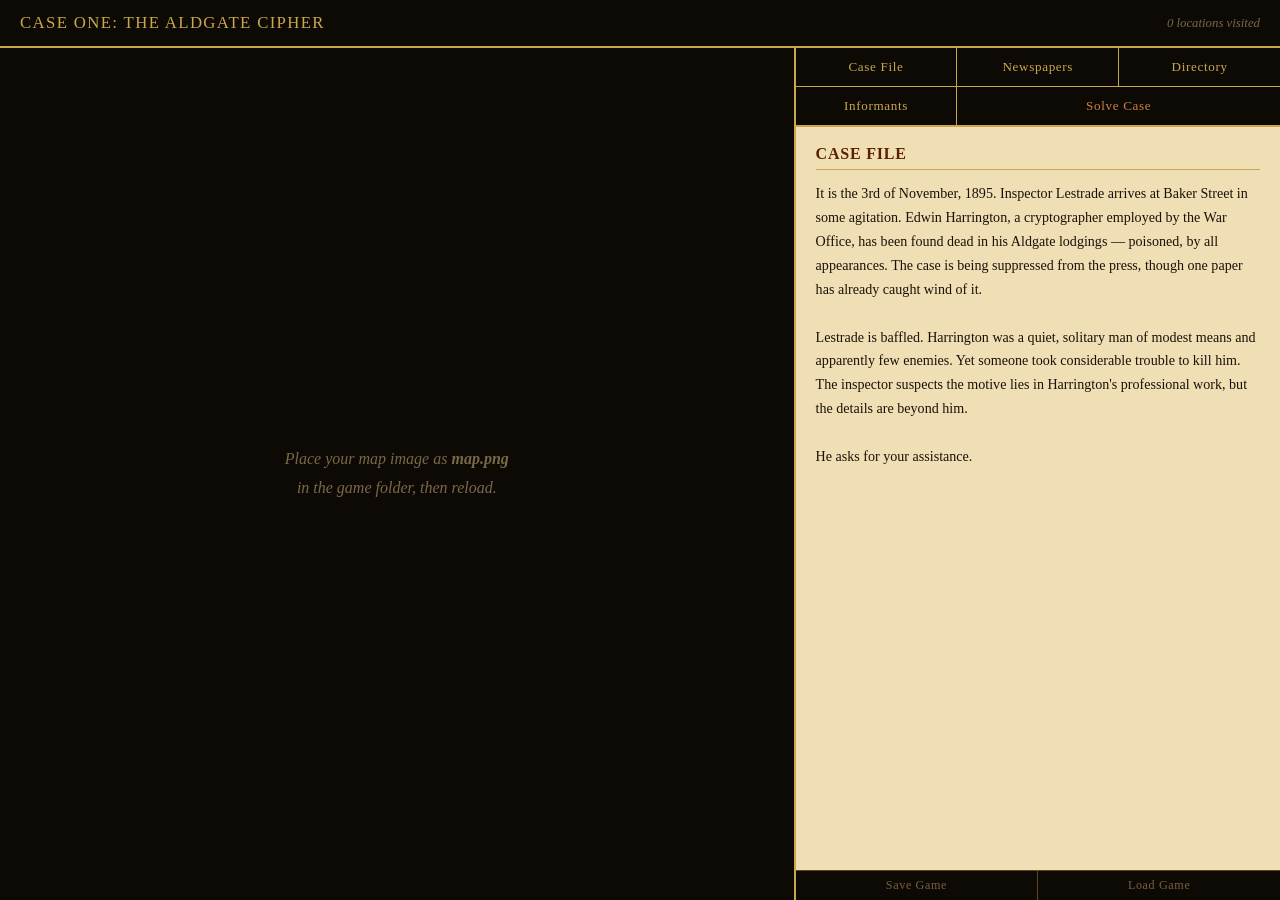
==== index.html @ fd7f0451 "Initial commit — Sherlock Holmes-style mystery game engine Includes map, game engine, Victorian styl" ====
<!DOCTYPE html>
<html lang="en">
<head>
  <meta charset="UTF-8">
  <meta name="viewport" content="width=device-width, initial-scale=1.0">
  <title>Mystery</title>
  <link rel="stylesheet" href="style.css">
</head>
<body>
  <div id="app">

    <header id="header">
      <h1 id="case-title">Loading...</h1>
      <span id="score-display"></span>
    </header>

    <main id="main">

      <section id="map-panel">
        <div id="map-container">
          <img id="map-img" src="map.png" alt="Map"
            onerror="document.getElementById('map-container').style.display='none'; document.getElementById('map-missing').style.display='flex'">
          <div id="pins-layer"></div>
        </div>
        <div id="map-missing">
          <p>Place your map image as <strong>map.png</strong><br>in the game folder, then reload.</p>
        </div>
      </section>

      <aside id="side-panel">
        <nav id="action-bar">
          <button class="action-btn" onclick="Game.showIntro()">Case File</button>
          <button class="action-btn" onclick="Game.showNewspapers()">Newspapers</button>
          <button class="action-btn" onclick="Game.showDirectory()">Directory</button>
          <button class="action-btn" onclick="Game.showInformants()">Informants</button>
          <button class="action-btn solve" onclick="Game.startSolve()">Solve Case</button>
        </nav>
        <div id="text-panel">
          <div id="text-content"></div>
        </div>
        <div id="save-bar">
          <button onclick="Game.showSave()">Save Game</button>
          <button onclick="Game.showLoad()">Load Game</button>
        </div>
      </aside>

    </main>
  </div>

  <script src="locations.js"></script>
  <script src="stories/case1.js"></script>
  <script src="game.js"></script>
</body>
</html>
---- style.css ----
* {
  box-sizing: border-box;
  margin: 0;
  padding: 0;
}

body {
  background: #1a1208;
  color: #f0deb4;
  font-family: Georgia, 'Times New Roman', serif;
  height: 100vh;
  overflow: hidden;
}

#app {
  display: flex;
  flex-direction: column;
  height: 100vh;
}

/* ── Header ── */

#header {
  flex: 0 0 auto;
  background: #0d0a05;
  border-bottom: 2px solid #c9a84c;
  padding: 0 20px;
  height: 48px;
  display: flex;
  align-items: center;
  justify-content: space-between;
}

#case-title {
  font-size: 1.05rem;
  color: #c9a84c;
  font-weight: normal;
  letter-spacing: 0.08em;
  text-transform: uppercase;
}

#score-display {
  font-size: 0.8rem;
  color: #7a6848;
  font-style: italic;
}

/* ── Main layout ── */

#main {
  display: flex;
  flex: 1;
  overflow: hidden;
  min-height: 0;
}

/* ── Map panel ── */

#map-panel {
  flex: 0 0 62%;
  background: #0d0a05;
  display: flex;
  align-items: center;
  justify-content: center;
  overflow: auto;
  position: relative;
}

#map-container {
  position: relative;
  display: inline-block;
  line-height: 0;
  flex-shrink: 0;
}

#map-img {
  display: block;
  max-width: 100%;
  max-height: calc(100vh - 48px);
  user-select: none;
  -webkit-user-drag: none;
}

#map-missing {
  display: none;
  width: 100%;
  height: 100%;
  position: absolute;
  inset: 0;
  align-items: center;
  justify-content: center;
  text-align: center;
  color: #7a6848;
  font-style: italic;
  line-height: 1.8;
}

/* ── Pins ── */

#pins-layer {
  position: absolute;
  inset: 0;
  width: 100%;
  height: 100%;
  pointer-events: none;
}

.pin {
  position: absolute;
  transform: translate(-50%, -50%);
  width: 24px;
  height: 24px;
  background: #c9a84c;
  border: 2px solid #7a5a10;
  border-radius: 50%;
  cursor: pointer;
  display: flex;
  align-items: center;
  justify-content: center;
  pointer-events: all;
  z-index: 10;
  transition: transform 0.12s, background 0.12s;
}

.pin:hover {
  transform: translate(-50%, -50%) scale(1.35);
  background: #f0d060;
  z-index: 20;
}

.pin-num {
  font-size: 9px;
  font-weight: bold;
  color: #1a1208;
  pointer-events: none;
  line-height: 1;
}

.pin-tip {
  display: none;
  position: absolute;
  bottom: 28px;
  left: 50%;
  transform: translateX(-50%);
  background: rgba(13, 10, 5, 0.95);
  border: 1px solid #c9a84c;
  color: #f0deb4;
  padding: 4px 9px;
  font-size: 11px;
  white-space: nowrap;
  pointer-events: none;
  z-index: 30;
  border-radius: 2px;
}

.pin:hover .pin-tip {
  display: block;
}

.pin.visited {
  background: #3a7a3a;
  border-color: #1a5a1a;
}

.pin.visited .pin-num {
  color: #c0f0c0;
}

.pin.checked {
  background: #3a3028;
  border-color: #1a1810;
}

.pin.checked .pin-num {
  color: #7a6040;
}

/* ── Side panel ── */

#side-panel {
  flex: 0 0 38%;
  display: flex;
  flex-direction: column;
  border-left: 2px solid #c9a84c;
  min-height: 0;
}

#action-bar {
  flex: 0 0 auto;
  display: grid;
  grid-template-columns: 1fr 1fr 1fr;
  gap: 1px;
  background: #c9a84c;
  border-bottom: 2px solid #c9a84c;
}

.action-btn {
  background: #0d0a05;
  color: #c9a84c;
  border: none;
  padding: 11px 8px;
  font-family: Georgia, serif;
  font-size: 0.82rem;
  cursor: pointer;
  letter-spacing: 0.05em;
  transition: background 0.15s;
}

.action-btn:hover {
  background: #1a1208;
}

.action-btn.solve {
  color: #d08040;
  grid-column: span 2;
}

/* ── Save / Load bar ── */

#save-bar {
  flex: 0 0 auto;
  display: grid;
  grid-template-columns: 1fr 1fr;
  gap: 1px;
  background: #5a4820;
  border-top: 1px solid #5a4820;
}

#save-bar button {
  background: #0d0a05;
  color: #7a6040;
  border: none;
  padding: 7px 8px;
  font-family: Georgia, serif;
  font-size: 0.76rem;
  cursor: pointer;
  letter-spacing: 0.05em;
  transition: background 0.15s, color 0.15s;
}

#save-bar button:hover {
  background: #1a1208;
  color: #a08050;
}

/* ── Save/Load textarea ── */

#text-content textarea {
  width: 100%;
  padding: 8px 10px;
  font-family: monospace;
  font-size: 0.75rem;
  background: #f8ead0;
  border: 1px solid #a08050;
  color: #1a1208;
  resize: vertical;
  min-height: 72px;
  margin-bottom: 8px;
  outline: none;
}

#text-content textarea:focus {
  border-color: #c9a84c;
}

/* ── Text panel ── */

#text-panel {
  flex: 1;
  background: #f0deb4;
  color: #1a1208;
  overflow-y: auto;
  padding: 18px 20px;
  min-height: 0;
}

#text-panel::-webkit-scrollbar { width: 8px; }
#text-panel::-webkit-scrollbar-track { background: #e0c898; }
#text-panel::-webkit-scrollbar-thumb { background: #a08850; border-radius: 4px; }

#text-content h2 {
  font-size: 1rem;
  font-weight: bold;
  color: #5a2000;
  border-bottom: 1px solid #c9a84c;
  padding-bottom: 6px;
  margin-bottom: 12px;
  letter-spacing: 0.05em;
  text-transform: uppercase;
}

#text-content h3 {
  font-size: 0.95rem;
  color: #3a1800;
  margin-bottom: 8px;
}

#text-content p {
  font-size: 0.88rem;
  line-height: 1.7;
  margin-bottom: 10px;
}

.muted {
  color: #7a6040;
  font-style: italic;
}

.locked {
  color: #8a2020;
  font-style: italic;
}

/* ── Newspaper / informant lists ── */

.list-item {
  padding: 7px 10px;
  border: 1px solid #c9a84c;
  margin-bottom: 6px;
  font-size: 0.85rem;
  background: #f8ead0;
  cursor: pointer;
  transition: background 0.12s;
}

.list-item:hover {
  background: #e8d4b0;
}

/* ── Directory ── */

.search-row {
  display: flex;
  gap: 8px;
  margin-bottom: 12px;
}

.search-row input {
  flex: 1;
  padding: 6px 10px;
  font-family: Georgia, serif;
  font-size: 0.88rem;
  background: #f8ead0;
  border: 1px solid #a08050;
  color: #1a1208;
  outline: none;
}

.search-row input:focus {
  border-color: #c9a84c;
}

.search-row button {
  padding: 6px 14px;
  background: #5a2000;
  color: #f0deb4;
  border: none;
  font-family: Georgia, serif;
  font-size: 0.88rem;
  cursor: pointer;
  transition: background 0.12s;
}

.search-row button:hover {
  background: #7a3010;
}

.dir-result {
  padding: 9px 12px;
  background: #f8ead0;
  border: 1px solid #a08050;
  font-size: 0.88rem;
  line-height: 1.5;
}

/* ── Solve / questions ── */

.q-block {
  margin-bottom: 14px;
}

.q-block label {
  display: block;
  font-size: 0.88rem;
  margin-bottom: 5px;
  font-weight: bold;
  color: #3a1800;
}

.q-block input {
  width: 100%;
  padding: 6px 10px;
  font-family: Georgia, serif;
  font-size: 0.88rem;
  background: #f8ead0;
  border: 1px solid #a08050;
  color: #1a1208;
  outline: none;
}

.q-block input:focus {
  border-color: #c9a84c;
}

.big-btn {
  width: 100%;
  padding: 10px;
  background: #5a2000;
  color: #f0deb4;
  border: none;
  font-family: Georgia, serif;
  font-size: 0.95rem;
  cursor: pointer;
  margin-top: 6px;
  letter-spacing: 0.06em;
  transition: background 0.12s;
}

.big-btn:hover {
  background: #7a3010;
}

/* ── Solution screen ── */

.result-block {
  margin-bottom: 12px;
  font-size: 0.88rem;
  line-height: 1.6;
}

.ok   { color: #1a6a1a; font-weight: bold; }
.wrong { color: #8a1a1a; font-weight: bold; }

.outro {
  margin-top: 16px;
  padding-top: 14px;
  border-top: 1px solid #c9a84c;
  font-size: 0.88rem;
  line-height: 1.75;
  font-style: italic;
  color: #2a1400;
}

.final-score {
  margin-top: 14px;
  padding-top: 10px;
  border-top: 1px solid #c9a84c;
  font-size: 0.88rem;
  color: #5a2000;
  font-weight: bold;
  line-height: 1.7;
}
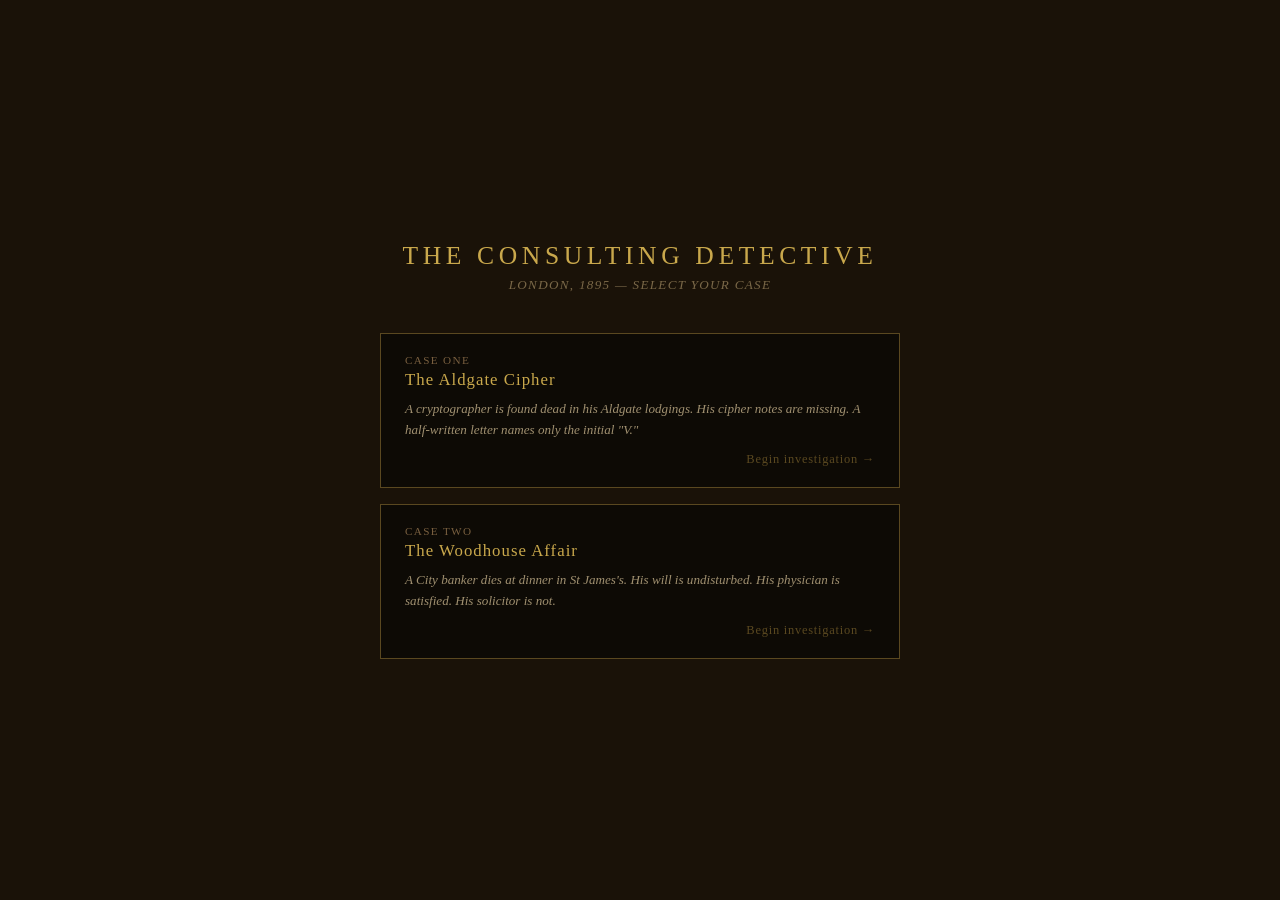
==== commit 0d83c43a: "Add Case 2, case selector landing page, and dynamic story loading - Add Case Two: The Woodhouse Affa" ====
--- a/index.html
+++ b/index.html
@@ -3,52 +3,119 @@
 <head>
   <meta charset="UTF-8">
   <meta name="viewport" content="width=device-width, initial-scale=1.0">
-  <title>Mystery</title>
+  <title>The Consulting Detective</title>
   <link rel="stylesheet" href="style.css">
+  <style>
+    #landing {
+      display: flex;
+      flex-direction: column;
+      align-items: center;
+      justify-content: center;
+      min-height: 100vh;
+      padding: 40px 20px;
+    }
+
+    #landing-title {
+      font-size: 1.6rem;
+      color: #c9a84c;
+      letter-spacing: 0.18em;
+      text-transform: uppercase;
+      text-align: center;
+      margin-bottom: 6px;
+      font-weight: normal;
+    }
+
+    #landing-subtitle {
+      font-size: 0.82rem;
+      color: #7a6848;
+      letter-spacing: 0.1em;
+      text-transform: uppercase;
+      text-align: center;
+      margin-bottom: 40px;
+      font-style: italic;
+    }
+
+    #case-list {
+      display: flex;
+      flex-direction: column;
+      gap: 16px;
+      width: 100%;
+      max-width: 520px;
+    }
+
+    .case-card {
+      background: #0d0a05;
+      border: 1px solid #5a4820;
+      padding: 20px 24px;
+      cursor: pointer;
+      transition: border-color 0.15s, background 0.15s;
+      text-decoration: none;
+      display: block;
+    }
+
+    .case-card:hover {
+      border-color: #c9a84c;
+      background: #120e06;
+    }
+
+    .case-num {
+      font-size: 0.7rem;
+      color: #7a6040;
+      letter-spacing: 0.12em;
+      text-transform: uppercase;
+      margin-bottom: 4px;
+    }
+
+    .case-name {
+      font-size: 1.05rem;
+      color: #c9a84c;
+      letter-spacing: 0.06em;
+      margin-bottom: 8px;
+    }
+
+    .case-tagline {
+      font-size: 0.82rem;
+      color: #a09070;
+      line-height: 1.6;
+      font-style: italic;
+    }
+
+    .case-arrow {
+      display: block;
+      text-align: right;
+      font-size: 0.78rem;
+      color: #5a4820;
+      margin-top: 12px;
+      letter-spacing: 0.06em;
+    }
+
+    .case-card:hover .case-arrow {
+      color: #c9a84c;
+    }
+  </style>
 </head>
 <body>
-  <div id="app">
+  <div id="landing">
+    <h1 id="landing-title">The Consulting Detective</h1>
+    <p id="landing-subtitle">London, 1895 — Select your case</p>
 
-    <header id="header">
-      <h1 id="case-title">Loading...</h1>
-      <span id="score-display"></span>
-    </header>
+    <div id="case-list">
 
-    <main id="main">
+      <a class="case-card" href="game.html?case=1">
+        <div class="case-num">Case One</div>
+        <div class="case-name">The Aldgate Cipher</div>
+        <div class="case-tagline">A cryptographer is found dead in his Aldgate lodgings. His cipher notes are missing. A half-written letter names only the initial "V."</div>
+        <span class="case-arrow">Begin investigation &#8594;</span>
+      </a>
 
-      <section id="map-panel">
-        <div id="map-container">
-          <img id="map-img" src="map.png" alt="Map"
-            onerror="document.getElementById('map-container').style.display='none'; document.getElementById('map-missing').style.display='flex'">
-          <div id="pins-layer"></div>
-        </div>
-        <div id="map-missing">
-          <p>Place your map image as <strong>map.png</strong><br>in the game folder, then reload.</p>
-        </div>
-      </section>
+      <a class="case-card" href="game.html?case=2">
+        <div class="case-num">Case Two</div>
+        <div class="case-name">The Woodhouse Affair</div>
+        <div class="case-tagline">A City banker dies at dinner in St James's. His will is undisturbed. His physician is satisfied. His solicitor is not.</div>
+        <span class="case-arrow">Begin investigation &#8594;</span>
+      </a>
 
-      <aside id="side-panel">
-        <nav id="action-bar">
-          <button class="action-btn" onclick="Game.showIntro()">Case File</button>
-          <button class="action-btn" onclick="Game.showNewspapers()">Newspapers</button>
-          <button class="action-btn" onclick="Game.showDirectory()">Directory</button>
-          <button class="action-btn" onclick="Game.showInformants()">Informants</button>
-          <button class="action-btn solve" onclick="Game.startSolve()">Solve Case</button>
-        </nav>
-        <div id="text-panel">
-          <div id="text-content"></div>
-        </div>
-        <div id="save-bar">
-          <button onclick="Game.showSave()">Save Game</button>
-          <button onclick="Game.showLoad()">Load Game</button>
-        </div>
-      </aside>
-
-    </main>
+    </div>
   </div>
-
-  <script src="locations.js"></script>
-  <script src="stories/case1.js"></script>
-  <script src="game.js"></script>
 </body>
 </html>
--- a/style.css
+++ b/style.css
@@ -157,22 +157,9 @@
   display: block;
 }
 
-.pin.visited {
-  background: #3a7a3a;
-  border-color: #1a5a1a;
-}
-
-.pin.visited .pin-num {
-  color: #c0f0c0;
-}
-
-.pin.checked {
-  background: #3a3028;
-  border-color: #1a1810;
-}
-
-.pin.checked .pin-num {
-  color: #7a6040;
+.pin.explored {
+  border-color: #5a8a5a;
+  box-shadow: 0 0 0 2px rgba(90, 138, 90, 0.3);
 }
 
 /* ── Side panel ── */
@@ -327,6 +314,69 @@
   background: #e8d4b0;
 }
 
+/* ── Address list ── */
+
+.address-list {
+  margin-top: 8px;
+}
+
+.address-item {
+  display: flex;
+  align-items: center;
+  gap: 8px;
+  padding: 6px 8px;
+  border: 1px solid #c9a84c;
+  margin-bottom: 4px;
+  font-size: 0.84rem;
+  background: #f8ead0;
+  cursor: pointer;
+  transition: background 0.12s;
+}
+
+.address-item:hover {
+  background: #e8d4b0;
+}
+
+.addr-marker {
+  width: 14px;
+  text-align: center;
+  font-size: 0.8rem;
+  flex-shrink: 0;
+}
+
+.address-item.addr-visited { color: #1a3a1a; }
+.address-item.addr-visited .addr-marker { color: #2a7a2a; font-weight: bold; }
+.address-item.addr-checked { color: #6a5a40; }
+.address-item.addr-checked .addr-marker { color: #8a7050; }
+
+/* ── Back link ── */
+
+.back-link {
+  font-size: 0.8rem;
+  color: #7a5a20;
+  cursor: pointer;
+  margin-bottom: 10px;
+  letter-spacing: 0.03em;
+}
+
+.back-link:hover {
+  color: #5a3a10;
+  text-decoration: underline;
+}
+
+/* ── Directory goto link ── */
+
+.dir-goto {
+  font-size: 0.78rem;
+  color: #5a2000;
+  cursor: pointer;
+  letter-spacing: 0.03em;
+}
+
+.dir-goto:hover {
+  text-decoration: underline;
+}
+
 /* ── Directory ── */
 
 .search-row {
@@ -450,3 +500,142 @@
   font-weight: bold;
   line-height: 1.7;
 }
+
+/* ── Newspaper modal ── */
+
+#newspaper-overlay {
+  display: none;
+  position: fixed;
+  inset: 0;
+  background: rgba(0, 0, 0, 0.75);
+  z-index: 100;
+  align-items: center;
+  justify-content: center;
+  padding: 24px;
+}
+
+#newspaper-overlay.open {
+  display: flex;
+}
+
+#newspaper-modal {
+  background: #f4eccc;
+  color: #1a1208;
+  font-family: Georgia, 'Times New Roman', serif;
+  max-width: 740px;
+  width: 100%;
+  max-height: 88vh;
+  display: flex;
+  flex-direction: column;
+  box-shadow: 0 10px 50px rgba(0, 0, 0, 0.7), inset 0 0 80px rgba(180, 150, 80, 0.15);
+  border: 1px solid #b8a060;
+}
+
+/* Close bar — stays pinned at top while content scrolls */
+#newspaper-closebar {
+  flex: 0 0 auto;
+  display: flex;
+  justify-content: flex-end;
+  padding: 8px 12px 0;
+  background: #f4eccc;
+}
+
+#newspaper-close {
+  background: none;
+  border: 1px solid #a08050;
+  color: #5a3a10;
+  font-family: Georgia, serif;
+  font-size: 0.75rem;
+  padding: 3px 10px;
+  cursor: pointer;
+  letter-spacing: 0.05em;
+  transition: background 0.12s;
+}
+
+#newspaper-close:hover {
+  background: #e8dca8;
+}
+
+/* Scrollable paper body */
+#newspaper-content {
+  flex: 1;
+  overflow-y: auto;
+  padding: 4px 40px 36px;
+}
+
+#newspaper-content::-webkit-scrollbar { width: 8px; }
+#newspaper-content::-webkit-scrollbar-track { background: #e8dca8; }
+#newspaper-content::-webkit-scrollbar-thumb { background: #a08850; border-radius: 4px; }
+
+/* Masthead */
+.np-masthead {
+  text-align: center;
+  border-top: 4px double #1a1208;
+  border-bottom: 4px double #1a1208;
+  padding: 10px 0 8px;
+  margin-bottom: 0;
+}
+
+.np-name {
+  font-size: 2rem;
+  font-weight: bold;
+  letter-spacing: 0.12em;
+  text-transform: uppercase;
+  line-height: 1.1;
+}
+
+/* Meta strip: date | edition | price */
+.np-meta {
+  display: flex;
+  justify-content: space-between;
+  align-items: center;
+  font-size: 0.7rem;
+  letter-spacing: 0.04em;
+  border-bottom: 1px solid #1a1208;
+  padding: 5px 2px 6px;
+  margin-bottom: 16px;
+  color: #2a1a08;
+}
+
+.np-meta-center {
+  text-align: center;
+  font-style: italic;
+}
+
+/* Articles — two column layout */
+.np-articles {
+  column-count: 2;
+  column-gap: 28px;
+  column-rule: 1px solid #c8b070;
+}
+
+.np-article {
+  break-inside: avoid;
+  margin-bottom: 18px;
+}
+
+.np-headline {
+  font-size: 0.82rem;
+  font-weight: bold;
+  text-transform: uppercase;
+  letter-spacing: 0.06em;
+  line-height: 1.3;
+  border-bottom: 1px solid #8a7040;
+  padding-bottom: 3px;
+  margin-bottom: 6px;
+}
+
+.np-body {
+  font-size: 0.76rem;
+  line-height: 1.68;
+  text-align: justify;
+  hyphens: auto;
+}
+
+.np-body p {
+  margin: 0;
+}
+
+.np-body p + p {
+  text-indent: 1.2em;
+}
